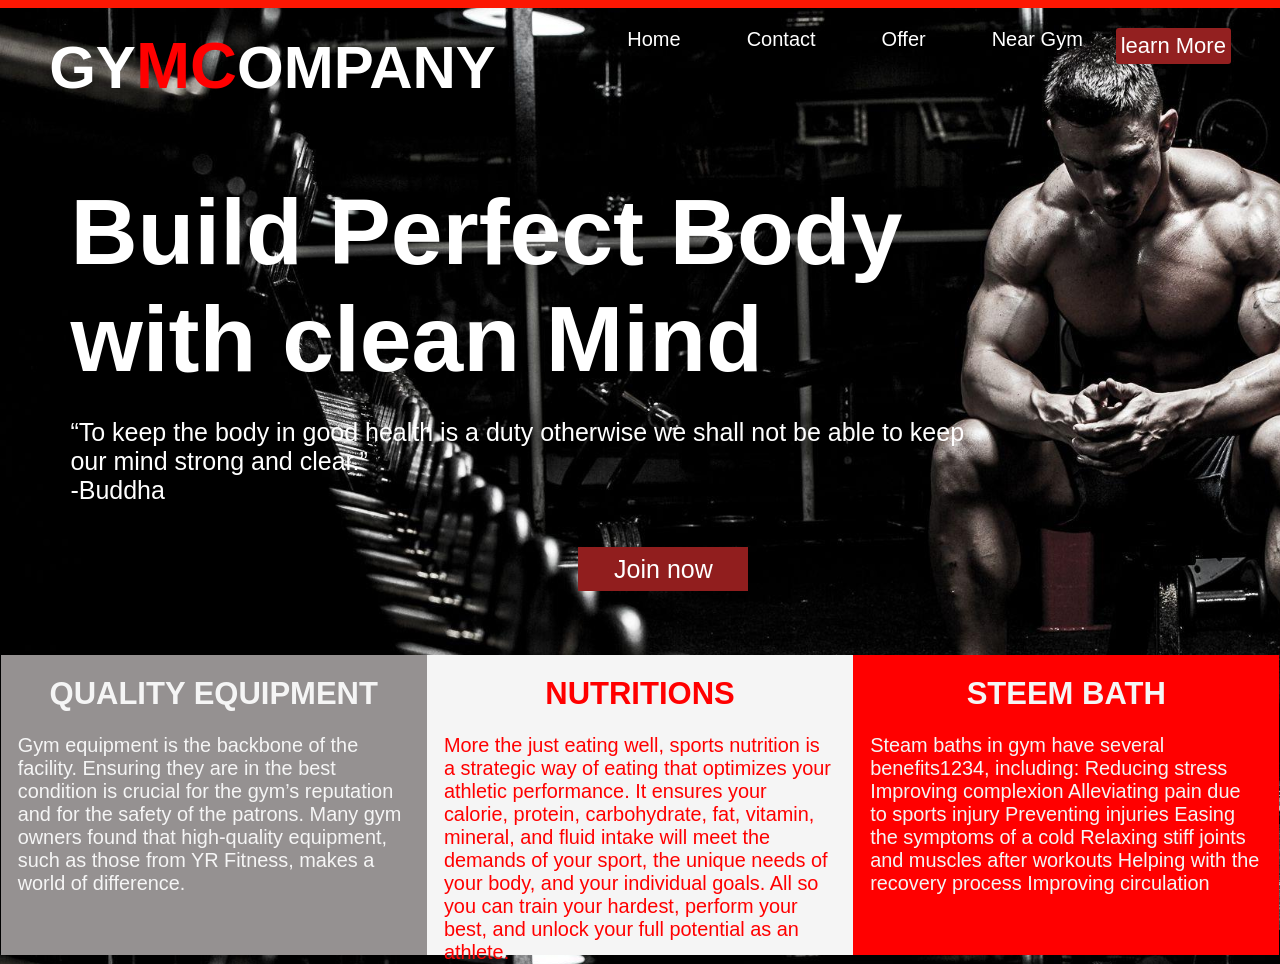
==== index.html @ 7f76934a "Update and rename gm.html to index.html" ====
<!DOCTYPE html>
<html lang="en">

<head>
    <meta charset="UTF-8">
    <meta http-equiv="X-UA-Compatible" content="IE=edge">
    <meta name="viewport" content="width=device-width, initial-scale=1.0">
    <link rel="stylesheet" href="gm.css">
</head>
<body>
    <header>
    <nav>
        <h1>GY<span>MC</span>OMPANY</h1>
        <ul>
            <li><a>Home</a></li>
            <li><a>Contact</a></li>
            <li><a>Offer</a></li>
            <li><a>Near Gym</a></li>


            <button>learn More</button>
        </ul>
    </nav>

    <section class="container">
        <div class="text">
            <h1>Build Perfect Body <br> with clean Mind</h1>
            <p>“To keep the body in good health is a duty otherwise we shall not be able to keep <br>our mind strong and clear.” <br>
                -Buddha</p>
        <button>Join now</button>
        </div>
    </section>
    </header>

    <section class="facilities">
        <div class="asd" style="color: whitesmoke ; 
        background-color:  rgb(149, 145, 145);">
    
            <h2>Quality Equipment</h2>
            <p>Gym equipment is the backbone of the facility. Ensuring they are in the best condition is crucial for the gym’s reputation and for the safety of the patrons. Many gym owners found that high-quality equipment, such as those from YR Fitness, makes a world of difference.
            </p>
        </div>
    
        <div class="asd" style="color: red; 
        background-color: whitesmoke;">
            <h2>Nutritions</h2>
            <p>More the just eating well, sports nutrition is a strategic way of eating that optimizes your athletic performance. 
                It ensures your calorie, protein, carbohydrate, fat, vitamin, mineral, and fluid intake will meet the demands of your sport, 
                the unique needs of your body, and your individual goals. All so you can train your hardest, perform your best, 
                and unlock your full potential as an athlete.
            </p>
        </div>
    
        <div class="asd" style="color: whitesmoke; 
        background-color: red;">
            <h2>steem Bath</h2>
            <p>Steam baths in gym have several benefits1234, including:
                Reducing stress
                Improving complexion
                Alleviating pain due to sports injury
                Preventing injuries
                Easing the symptoms of a cold
                Relaxing stiff joints and muscles after workouts
                Helping with the recovery process
                Improving circulation</p>
    
        </div>
    </section>

</body>

</html>
---- gm.css ----
*{
    margin : 0%;
    padding : 0%;
}
body{
    background-image: url("wp2639536.jpg");
    background-size: 109%;
    color: white ;   
    font-family:'mulish',sans-serif;
    border-top: 0.5rem solid #fc1703 ;
}

/* heading in top margin*/
nav{
    display: flex;
    justify-content: center;
    justify-content: space-around;
    margin-top: 20px;
}
nav h1{
    font-size: 60px;
    font-family: 'lato',sans-serif;
}
nav span{
    color: red;
    font-size: 65px;
}

/* learn more botton settings*/
ul button{
    width: 115px;
    height: 36px;
    background-color: rgb(147, 32, 32);
    color: white;
    font-size: 22px;
    border: none;
    border-radius: 3px;
}
ul button:hover{
    cursor: pointer;
    background-color:  rgb(215, 88, 88);
}

/*home,contact....... bottons in without list manner*/
ul{
    display: flex;
    list-style: none;
}

/*list bottons in line without lis*/
ul li a{
    margin-inline: 33px;
    font-size: 20px;
}

/*border style for ul list bottons */
ul li a:hover{
    border-bottom: 2.8px solid rgb(14, 14, 230);
    border-radius: 2.5px;
    margin-top: 2px;
    cursor: pointer;
    font-size: 22px;

}

/* text margin and font size*/
.text{
    margin-left: 5.5%;
    margin-top: 76px;
}

.text h1{
    font-size: 93px;
    

}


/* paragraph=“To keep the body in good health is a duty otherwise we shall not be able to keep <br>our mind strong and clear.” <br>
                -Buddha margin*/
.text p{
    font-size: 25px;
    margin-top: 25px;
    
}


/* join now button margin*/
.text button{
    width: 170px;
    height: 44px;
    background-color:  rgb(145, 30, 30);
    color: white;
    border: none;
    margin-top: 42px;
    margin-left: 42%;
    font-size: 25px;
}
.text button:hover{
    border: 3px solid white;
    background-color: transparent;
    cursor: pointer;
}


/*facilities section start*/
.facilities{
    margin-top: 5%;
    display: flex;
    justify-content: center;
    z-index: 3;
}
.asd{
    width: 33.3%;
    height: 300px;
    display:flex;
    justify-content:flex-start;
    flex-direction: column;
    align-items: center;

}
.asd p{
    margin-top: 5%;
    margin-left: 4%;
    margin-right: 4%;
    font-size: 19.9px;
}

.asd h2{
    font-size: 31px;
    margin-top: 5%;
    text-transform: uppercase;
}
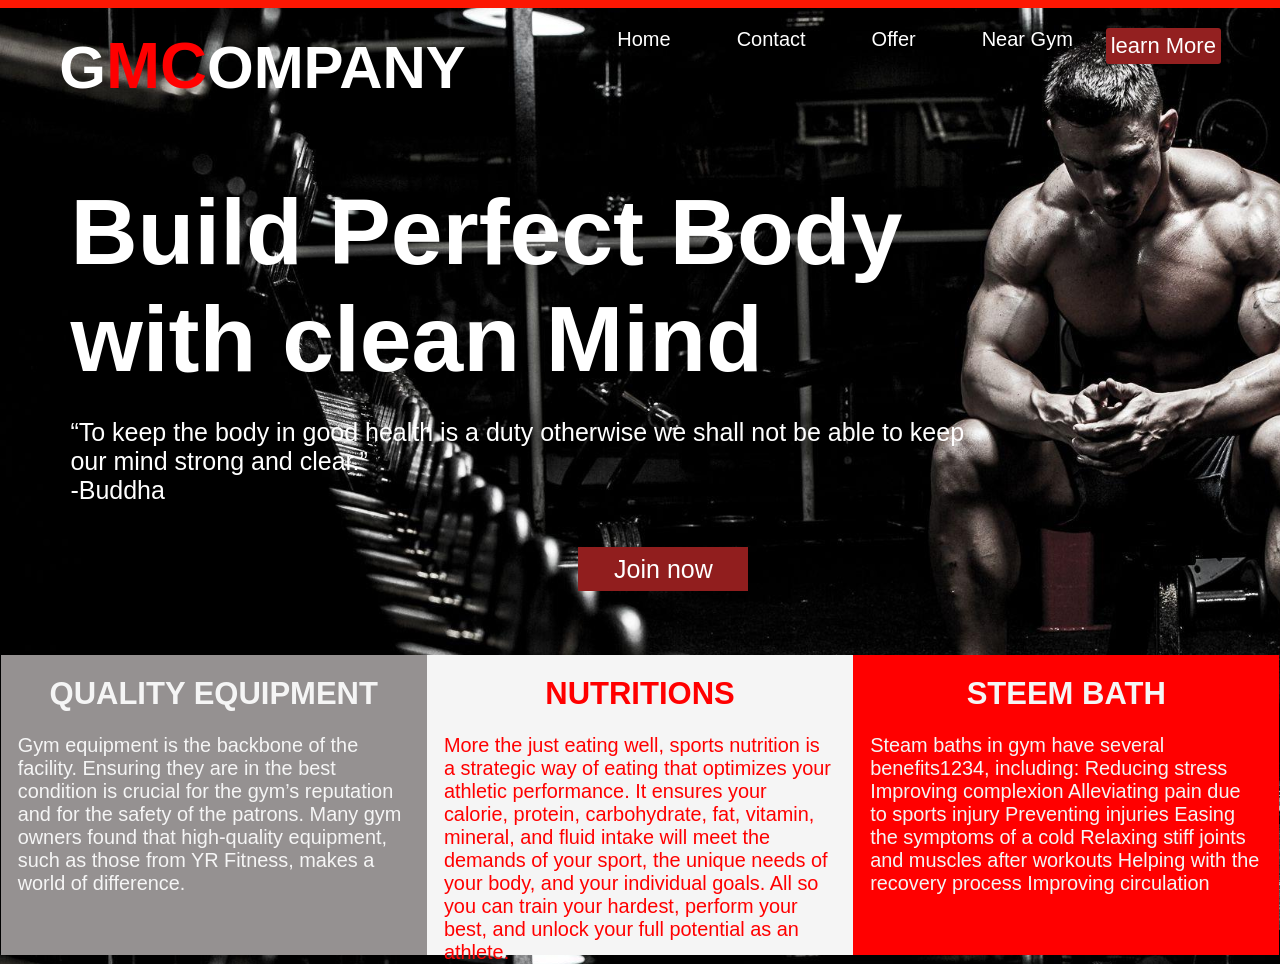
==== commit 85da9d95: "Fix HTML structure and formatting issues" ====
--- a/index.html
+++ b/index.html
@@ -10,7 +10,7 @@
 <body>
     <header>
     <nav>
-        <h1>GY<span>MC</span>OMPANY</h1>
+        <h1>G<span>MC</span>OMPANY</h1>
         <ul>
             <li><a>Home</a></li>
             <li><a>Contact</a></li>
@@ -70,3 +70,4 @@
 </body>
 
 </html>
+
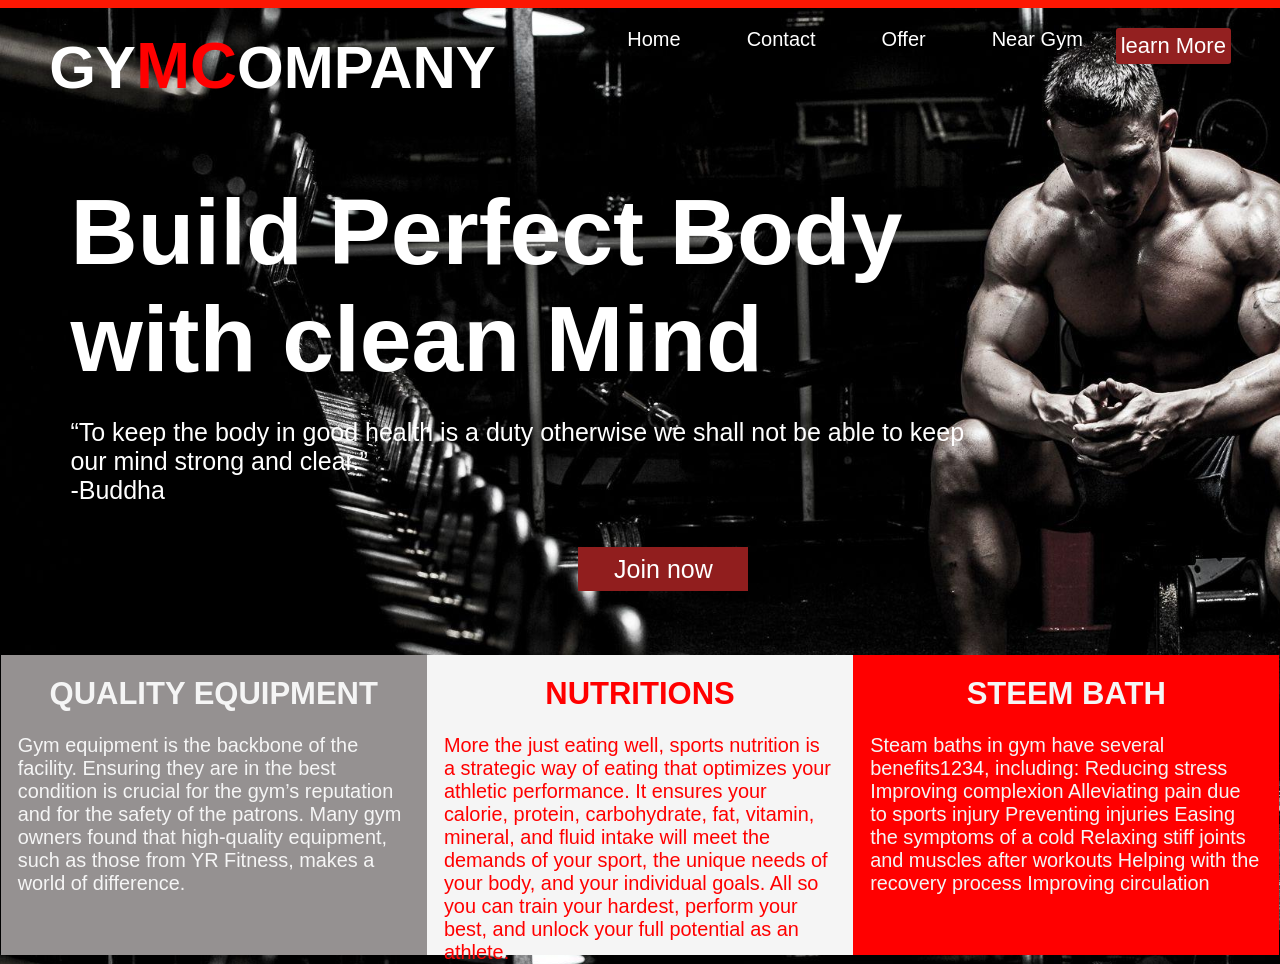
==== commit 79f40f3f: "Fix HTML formatting and improve structure" ====
--- a/index.html
+++ b/index.html
@@ -10,7 +10,7 @@
 <body>
     <header>
     <nav>
-        <h1>G<span>MC</span>OMPANY</h1>
+        <h1>GY<span>MC</span>OMPANY</h1>
         <ul>
             <li><a>Home</a></li>
             <li><a>Contact</a></li>
@@ -71,3 +71,4 @@
 
 </html>
 
+
